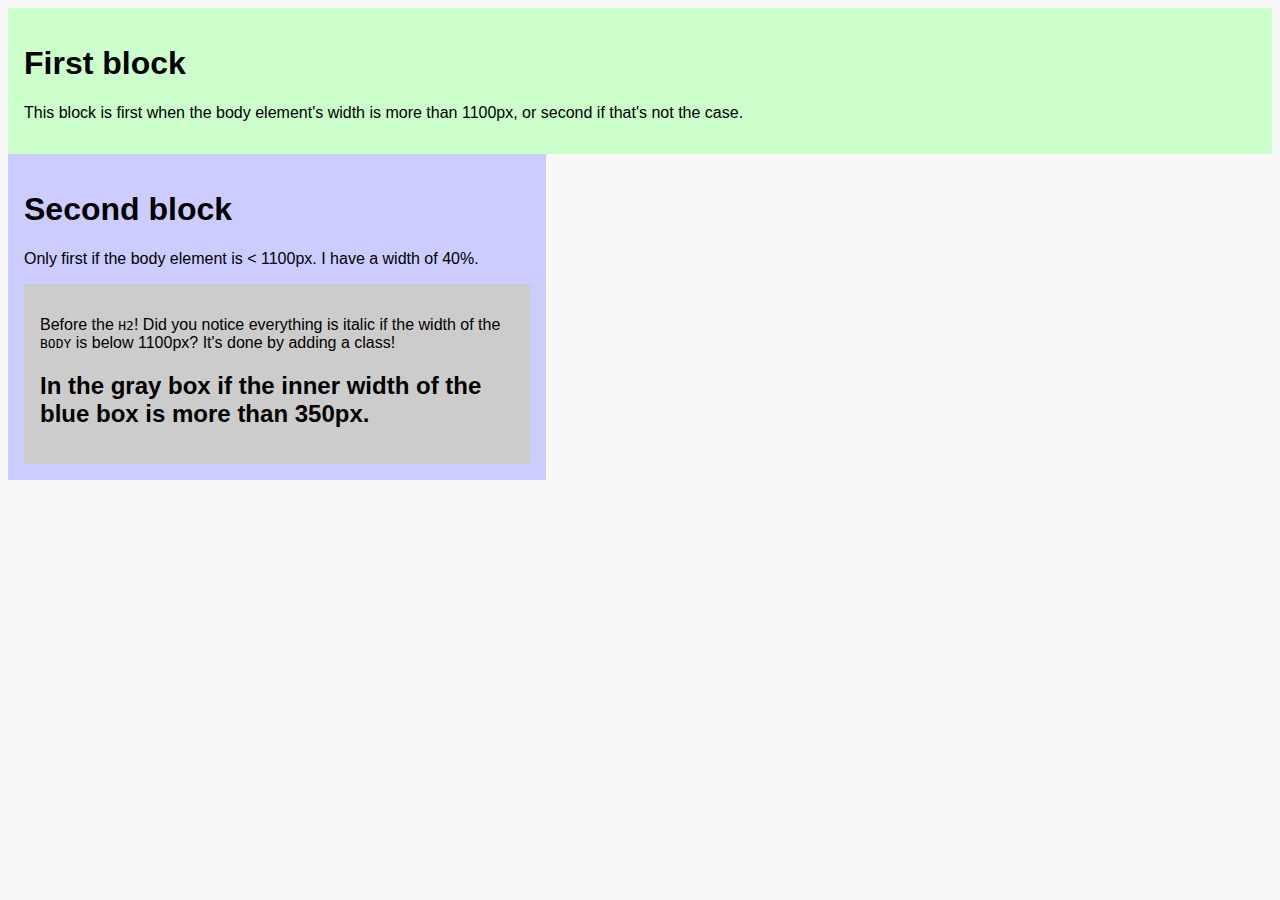
==== demo/index.html @ 435a85ed "Version 0.1" ====
<!DOCTYPE html>
<meta charset="UTF-8">
<title>SizeWatcher Demo</title>
<link href="screen.css" rel="stylesheet">
<div id="first">
  <h1>First block</h1>
  <p>This block is first when the body element's width is more than 1100px, or second if that's not the case.</p>
</div>
<div id="second">
  <h1>Second block</h1>
  <p>Only first if the body element is < 1100px. I have a width of 40%.</p>
  <div class="inner-one">
    <h2>In the gray box if the inner width of the blue box is more than 350px.</h2>
    <p>Before the <code>H2</code>! Did you notice everything is italic if the width of the <code>BODY</code> is below 1100px? It's done by adding a class!</p>
  </div>
</div>
<script src="../sizewatcher.js"></script>
<script src="demo.js"></script>
---- demo/screen.css ----
body {
  background: #f8f8f8;
  font-family: Helvetica; }

div {
  padding: 1em; }

#first {
  background: #ccffcc; }

#second {
  background: #ccccff;
  width: 40%; }
  #second div {
    background: #cccccc; }

.condensed {
  font-style: italic; }
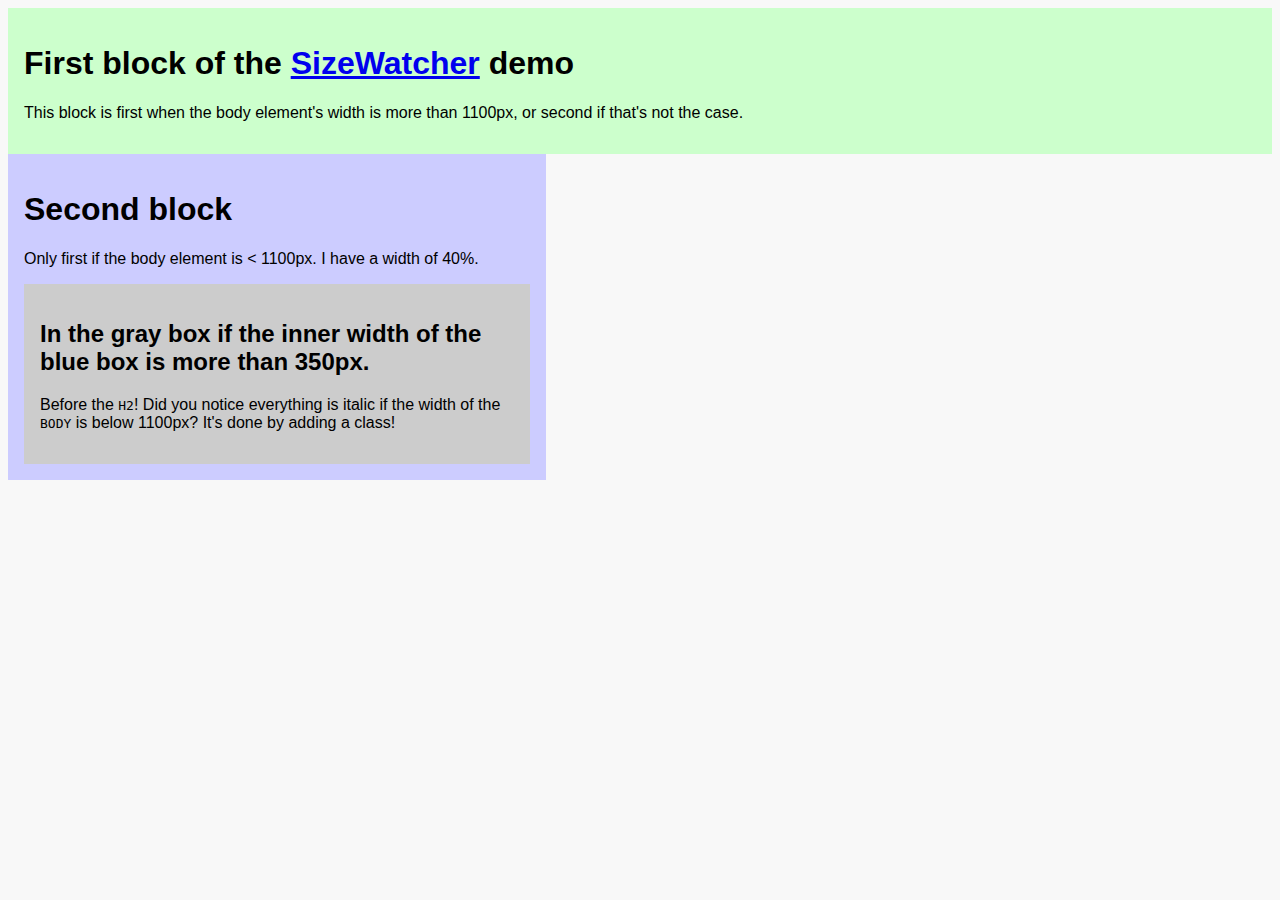
==== commit 6def73ba: "Demo file updated" ====
--- a/demo/index.html
+++ b/demo/index.html
@@ -1,18 +1,18 @@
 <!DOCTYPE html>
-<meta charset="UTF-8">
+<meta charset='UTF-8'>
 <title>SizeWatcher Demo</title>
-<link href="screen.css" rel="stylesheet">
-<div id="first">
-  <h1>First block</h1>
+<link href='screen.css' rel='stylesheet'>
+<div id='first'>
+  <h1>First block of the <a href="https://github.com/arjaneising/SizeWatcher">SizeWatcher</a> demo</h1>
   <p>This block is first when the body element's width is more than 1100px, or second if that's not the case.</p>
 </div>
-<div id="second">
+<div id='second'>
   <h1>Second block</h1>
   <p>Only first if the body element is < 1100px. I have a width of 40%.</p>
-  <div class="inner-one">
+  <div class='inner-one'>
     <h2>In the gray box if the inner width of the blue box is more than 350px.</h2>
     <p>Before the <code>H2</code>! Did you notice everything is italic if the width of the <code>BODY</code> is below 1100px? It's done by adding a class!</p>
   </div>
 </div>
-<script src="../sizewatcher.js"></script>
-<script src="demo.js"></script>
+<script src='../sizewatcher.js'></script>
+<script src='demo.js'></script>
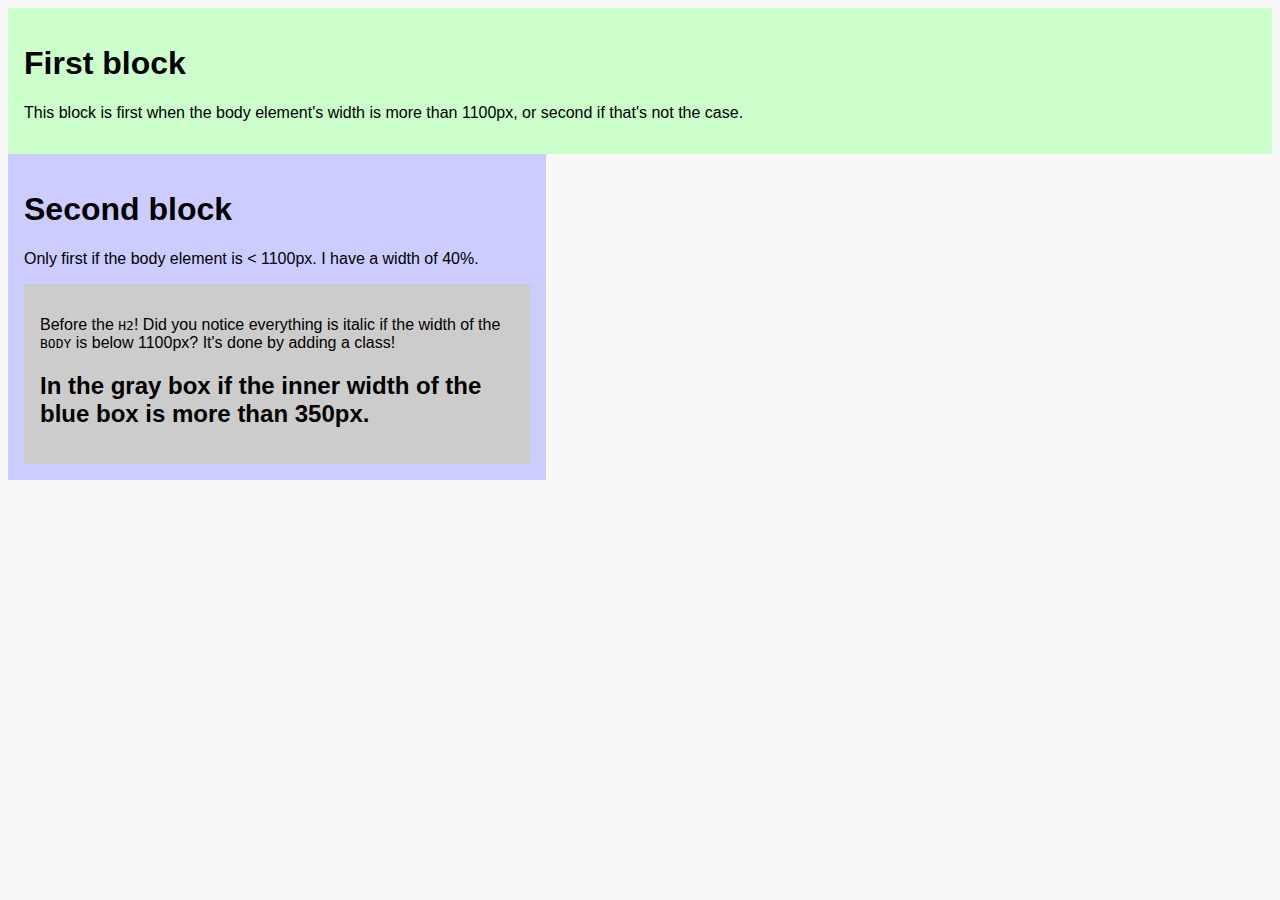
==== commit 6432d835: "Make demo work in Firefox" ====
--- a/demo/index.html
+++ b/demo/index.html
@@ -3,7 +3,7 @@
 <title>SizeWatcher Demo</title>
 <link href='screen.css' rel='stylesheet'>
 <div id='first'>
-  <h1>First block of the <a href="https://github.com/arjaneising/SizeWatcher">SizeWatcher</a> demo</h1>
+  <h1>First block</h1>
   <p>This block is first when the body element's width is more than 1100px, or second if that's not the case.</p>
 </div>
 <div id='second'>
